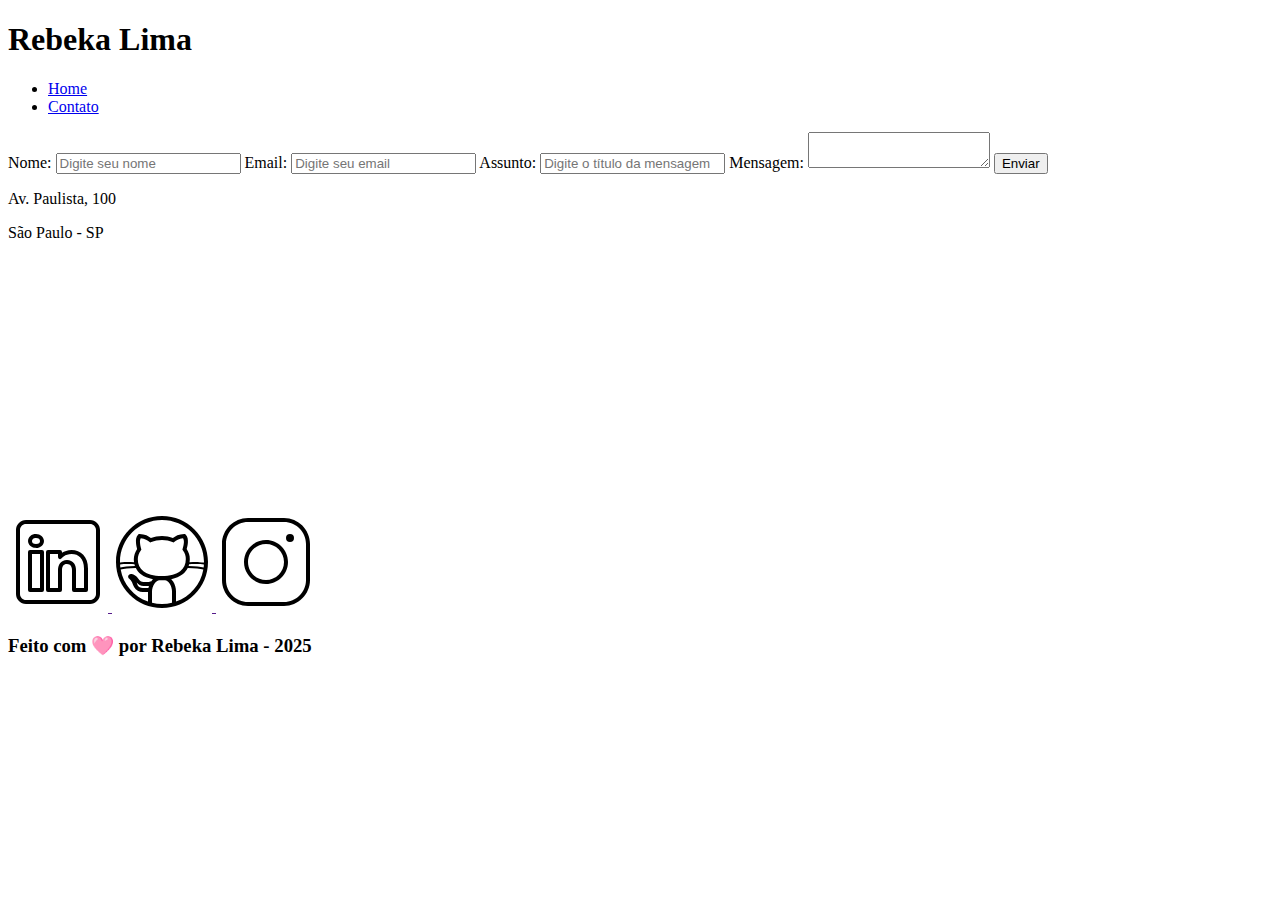
==== contato.html @ 1dfd0d63 "Estruturando HTML" ====
<!DOCTYPE html>
<html lang="pt-br">
	<head>
		<meta charset="UTF-8">
		<meta name="viewport" content="width=device-width, initial-scale=1.0">
		<meta name="description" content="Projeto Portfólio">
		<meta name="author" content="Generation Brasil">
		<meta name="keywords" content="HTML, CSS, JavaScript">
		<title>Meu Perfil</title>
	</head>
	<body>
		<header>
			<div id="header_content">
				<div id="titulo">
					<h1>Rebeka Lima</h1>
				</div>

				<div id="menu">
					<nav>
						<ul id="menu">
							<li>
								<a href="index.html"> Home </a>
							</li>
							<li>
								<a href="contato.html"> Contato </a>
							</li>
						</ul>
					</nav>
				</div>
			</div>
		</header>

		<main>

             <section id="contact">

                <form action="#" method="submit" id="formulario">
					<label for="nome">Nome: </label>
					<input
						id="name"
						type="text"
						name="name"
						placeholder="Digite seu nome"
						required
					/>
					<span id="txtNome"></span>

					<label for="email">Email: </label>
					<input
						id="email"
						type="email"
						name="email"
						placeholder="Digite seu email"
						required
					/>
					<span id="txtEmail"></span>

					<label for="subject">Assunto: </label>
					<input
						id="subject"
						type="text"
						name="subject"
						placeholder="Digite o título da mensagem"
						required
					/>
					<span id="txtSubject"></span>

					<label for="message">Mensagem: </label>
					<textarea
						id="message"
						name="message"
						placeholder="Digite sua mensagem"
						required
					>
					</textarea>

					<button type="submit">Enviar</button>
				</form>

                <article id="mapa">
                    
                    <p>Av. Paulista, 100</p>
	                    <p>São Paulo - SP</p>

                    <iframe
                        src="https://www.google.com/maps/embed?pb=!1m18!1m12!1m3!1d3657.106696296001!2d-46.65390548535577!3d-23.564611167596592!2m3!1f0!2f0!3f0!3m2!1i1024!2i768!4f13.1!3m3!1m2!1s0x94ce59c7f481fd9f%3A0x9982bfde4df54830!2sAv.%20Paulista%2C%201000%20-%20Bela%20Vista%2C%20S%C3%A3o%20Paulo%20-%20SP%2C%2001310-100!5e0!3m2!1spt-BR!2sbr!4v1594056507065!5m2!1spt-BR!2sbr"
                        width="400"
                        height="250"
                        frameborder="0"
                        style="border: 0"
                        allowfullscreen=""
                        aria-hidden="false"
                        tabindex="0"
                        id="mapa"
                        >
	                </iframe>

                </article>
                
            </section>

		</main>



		<footer>

            <section id="redes_sociais">

                    <a href="">
                        <img src="assets/img/linkedin.svg" alt="LinkedIn" />
                    </a>
                    <a href="">
                        <img src="assets/img/github.svg" alt="Github" />
                    </a>
                    <a href="">
                        <img src="assets/img/instagram.svg" alt="Instagram" />
                    </a>

            </section>

			<h3>
				Feito com 🩷 por Rebeka Lima - 2025
			</h3>

		</footer>
	</body>
</html>
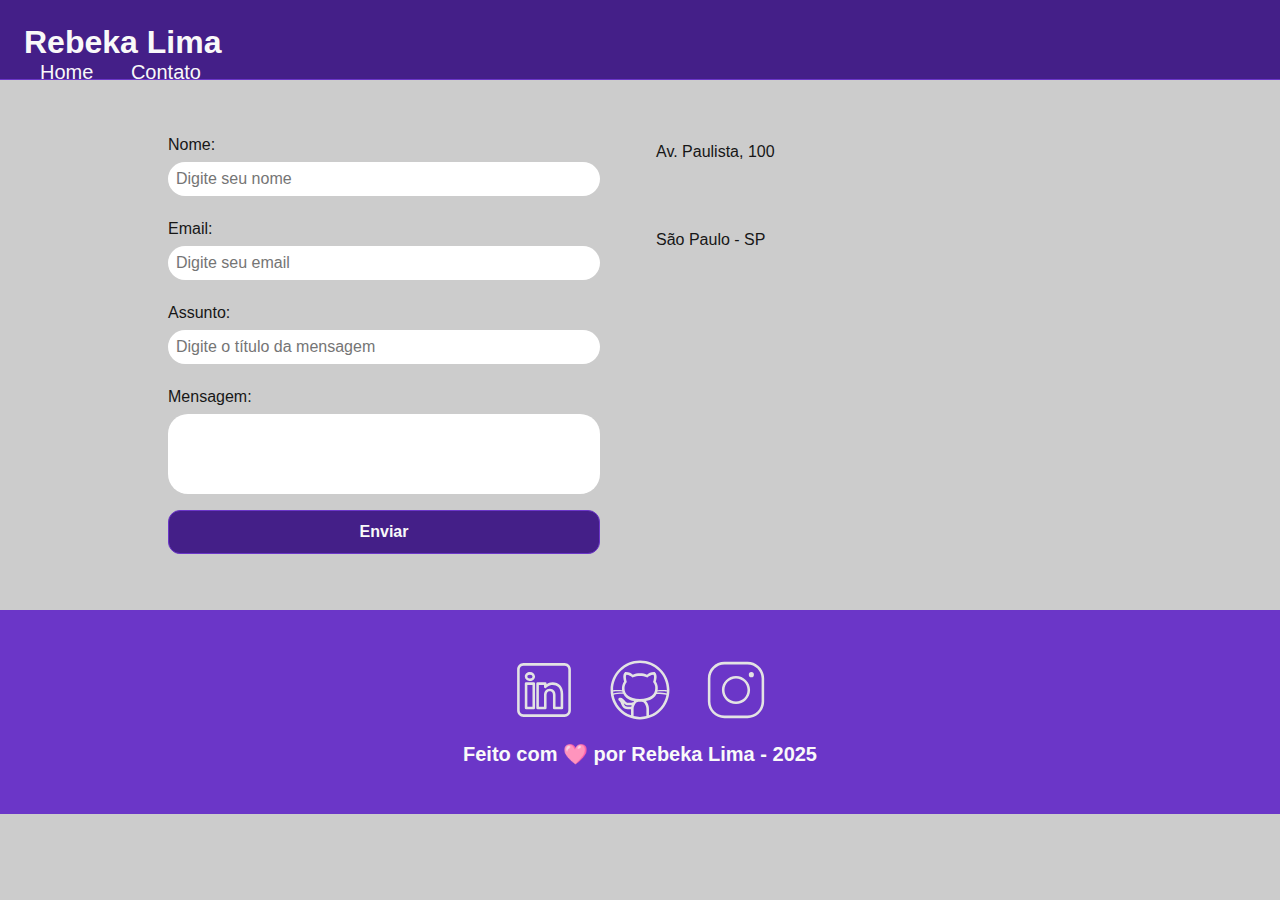
==== commit 3c18e8ac: "Estilização CSS" ====
--- a/contato.html
+++ b/contato.html
@@ -6,6 +6,7 @@
 		<meta name="description" content="Projeto Portfólio">
 		<meta name="author" content="Generation Brasil">
 		<meta name="keywords" content="HTML, CSS, JavaScript">
+		<link rel="stylesheet" href="./assets/img/css/style.css">
 		<title>Meu Perfil</title>
 	</head>
 	<body>
@@ -32,7 +33,7 @@
 
 		<main>
 
-             <section id="contact">
+             <section id="contact" class="flex">
 
                 <form action="#" method="submit" id="formulario">
 					<label for="nome">Nome: </label>
@@ -77,7 +78,7 @@
 					<button type="submit">Enviar</button>
 				</form>
 
-                <article id="mapa">
+                <article id="mapa" class="flex_start">
                     
                     <p>Av. Paulista, 100</p>
 	                    <p>São Paulo - SP</p>
@@ -103,18 +104,18 @@
 
 
 
-		<footer>
+		<footer class ="flex">
 
             <section id="redes_sociais">
 
                     <a href="">
-                        <img src="assets/img/linkedin.svg" alt="LinkedIn" />
+                        <img src="assets/img/linkedin.svg" alt="LinkedIn" class="social_icon"/>
                     </a>
                     <a href="">
-                        <img src="assets/img/github.svg" alt="Github" />
+                        <img src="assets/img/github.svg" alt="Github" class="social_icon"/>
                     </a>
                     <a href="">
-                        <img src="assets/img/instagram.svg" alt="Instagram" />
+                        <img src="assets/img/instagram.svg" alt="Instagram" class="social_icon"/>
                     </a>
 
             </section>
--- a/assets/img/css/style.css
+++ b/assets/img/css/style.css
@@ -0,0 +1,230 @@
+*{
+    margin: 0;
+    padding: 0;
+    box-sizing: border-box;
+    text-decoration: none;
+    outline: none;
+    font-weight: 400;
+    font-family: sans-serif;
+}
+
+:root{
+    --purple-200: #9a7bd1;
+    --purple-500: #6b36c8;
+    --purple-800: #441f88;
+
+    --black-800: #171717;
+
+    --gray-200:#cccccc;
+    --gray-400: #505861;
+
+    --white: #f9f9f9;
+}
+
+html{
+    width: 100%;
+    height: 100vh;
+}
+
+body{
+    background: var(--gray-200);
+    color: var(--black-800);
+}
+
+h1{
+    color: var(--white);
+    font-size: 2rem;
+    font-weight: 700;
+}
+
+h2{
+    padding: 1rem;
+    color: var(--black-800);
+    font-size: 1.5rem;
+    font-weight: 600;
+    text-align: left;
+}
+
+h3{
+    padding: 1rem;
+    color: var(--white);
+    font-size: 1.25rem;
+    font-weight: 700;
+    text-align: center;
+}
+
+p{
+    font-size: 1rem;
+    line-height: 1.5rem;
+    text-align: justify;
+    padding: 0.5rem 0;
+}
+
+.flex {
+    display: flex;
+    justify-content: center;
+    align-items: center;
+}
+
+.flex_start {
+    display: flex;
+    justify-content: flex-start;
+}
+
+#header_content{
+    height: 80px;
+    position: sticky;
+    top: 0;
+    width: 100%;
+    justify-content: space-between;
+    padding: 24px;
+    background-color: var(--purple-800);
+    border-bottom: 1px  solid var(--purple-500);
+}
+
+#menu li {
+    display: inline;
+    padding: 1rem;
+}
+
+#menu li a{
+    text-decoration: none;
+    color: var(--white);
+    font-size: 20px;
+}
+
+#menu li a:hover {
+    color: var(--purple-200);
+    /*text-decoration: underline;*/
+}
+
+#about{
+    flex-direction: column;
+    margin: 2rem auto;
+    width: 90%;
+}
+
+#conteudo{
+    flex-direction: row;
+    gap: 2rem;
+}
+
+.img_profile{
+    width: 200px;
+}
+
+#video{
+    flex-direction: column;
+    margin: 2rem auto;
+    width: 90%;
+}
+
+footer{
+    flex-direction: column;
+    margin: 0;
+    padding: 2rem;
+    color: var(--white);
+    background-color: var(--purple-500);
+    font-weight: bold;
+    text-align: center;
+}
+
+#redes_sociais{
+    display: flex;
+    justify-content: space-evenly;
+    margin: 1rem 0 0 0;
+    width: 320px;
+}
+
+.social_icon {
+    width: 4rem;
+    height: 4rem;
+    filter: brightness(0) 
+            saturate(100%) 
+            invert(100%) 
+            sepia(0%) 
+            saturate(7457%) 
+            hue-rotate(23deg) 
+            brightness(95%) 
+            contrast(87%);
+}
+
+.social_icon:hover {  
+    filter: brightness(0) 
+            saturate(100%) 
+            invert(65%) 
+            sepia(59%) 
+            saturate(2437%) 
+            hue-rotate(213deg) 
+            brightness(86%) 
+            contrast(88%);
+}
+
+#contact{
+    flex-direction: row;
+    gap: 2rem;
+ }
+
+form {
+    display: flex;
+    flex-direction: column;
+    width: 480px;
+    margin: 2rem 0;
+    padding: 1.5rem;
+    border: none;
+}
+
+form label {
+    font-size: 1rem;
+    text-align: left;
+    font-weight: 500;
+}
+
+form input,
+textarea {
+    margin: 0.5rem 0 1rem;
+    padding: 0.5rem;
+    border-radius: 1.25rem;
+    border: none;
+    width: 100%;
+    font-size: 1rem;
+}
+
+textarea {
+    resize: none;
+    height: 5rem;
+}
+
+form span{
+    margin: 0 0 0.5rem 0.75rem;
+    font-size: 0.75rem;
+    line-height: 1rem;
+    color: red;
+}
+
+form button {
+    text-align: center;
+    padding: 0.75rem 2rem;
+    background: var(--purple-800);
+    border: 1px solid var(--purple-500);
+    color: var(--white);
+    border-radius: 0.75rem;
+    font-weight: 700;
+    font-size: 1rem;
+}
+
+form button:hover {
+    background: var(--purple-500);
+}
+
+#mapa{
+    width: 480px;
+    flex-direction: column;
+    gap: 3rem;
+}
+
+#endereco > p{
+    font-size: 1rem;
+    text-align: justify;
+    font-weight: 600;
+}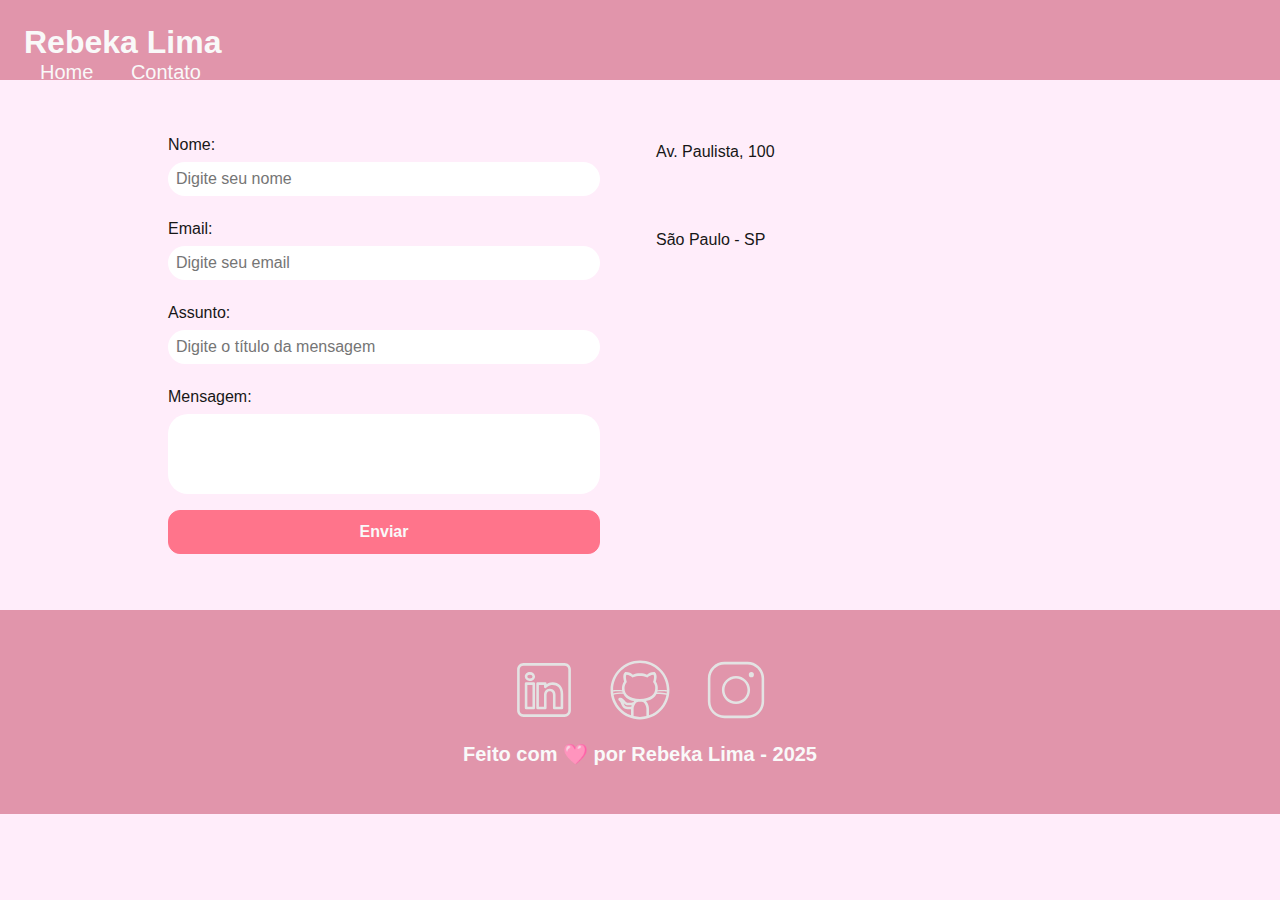
==== commit e5d1ae15: "Javascript" ====
--- a/contato.html
+++ b/contato.html
@@ -6,7 +6,7 @@
 		<meta name="description" content="Projeto Portfólio">
 		<meta name="author" content="Generation Brasil">
 		<meta name="keywords" content="HTML, CSS, JavaScript">
-		<link rel="stylesheet" href="./assets/img/css/style.css">
+		<link rel="stylesheet" href="./assets/css/style.css">
 		<title>Meu Perfil</title>
 	</head>
 	<body>
@@ -125,5 +125,9 @@
 			</h3>
 
 		</footer>
+
+		<!-- Script JavaScript-->
+		<script src="assets/js/script.js"></script>
+
 	</body>
 </html>
--- a/assets/css/style.css
+++ b/assets/css/style.css
@@ -0,0 +1,230 @@
+*{
+    margin: 0;
+    padding: 0;
+    box-sizing: border-box;
+    text-decoration: none;
+    outline: none;
+    font-weight: 400;
+    font-family: sans-serif;
+}
+
+:root{
+    --purple-200: #9a7bd1;
+    --purple-500: #6b36c8;
+    --purple-800: #441f88;
+
+    --black-800: #171717;
+
+    --gray-200:#cccccc;
+    --gray-400: #505861;
+
+    --white: #f9f9f9;
+}
+
+html{
+    width: 100%;
+    height: 100vh;
+}
+
+body{
+    background: #FFEDFA;
+    color: var(--black-800);
+}
+
+h1{
+    color: var(--white);
+    font-size: 2rem;
+    font-weight: 700;
+}
+
+h2{
+    padding: 1rem;
+    color: var(--black-800);
+    font-size: 1.5rem;
+    font-weight: 600;
+    text-align: left;
+}
+
+h3{
+    padding: 1rem;
+    color: var(--white);
+    font-size: 1.25rem;
+    font-weight: 700;
+    text-align: center;
+}
+
+p{
+    font-size: 1rem;
+    line-height: 1.5rem;
+    text-align: justify;
+    padding: 0.5rem 0;
+}
+
+.flex {
+    display: flex;
+    justify-content: center;
+    align-items: center;
+}
+
+.flex_start {
+    display: flex;
+    justify-content: flex-start;
+}
+
+#header_content{
+    height: 80px;
+    position: sticky;
+    top: 0;
+    width: 100%;
+    justify-content: space-between;
+    padding: 24px;
+    background-color: #E195AB;
+    border-bottom: 1px  solid #E195AB;
+}
+
+#menu li {
+    display: inline;
+    padding: 1rem;
+}
+
+#menu li a{
+    text-decoration: none;
+    color: var(--white);
+    font-size: 20px;
+}
+
+#menu li a:hover {
+    color: #DE3163;
+    /*text-decoration: underline;*/
+}
+
+#about{
+    flex-direction: column;
+    margin: 2rem auto;
+    width: 90%;
+}
+
+#conteudo{
+    flex-direction: row;
+    gap: 2rem;
+}
+
+.img_profile{
+    width: 200px;
+}
+
+#video{
+    flex-direction: column;
+    margin: 2rem auto;
+    width: 90%;
+}
+
+footer{
+    flex-direction: column;
+    margin: 0;
+    padding: 2rem;
+    color: var(--white);
+    background-color: #E195AB;
+    font-weight: bold;
+    text-align: center;
+}
+
+#redes_sociais{
+    display: flex;
+    justify-content: space-evenly;
+    margin: 1rem 0 0 0;
+    width: 320px;
+}
+
+.social_icon {
+    width: 4rem;
+    height: 4rem;
+    filter: brightness(0) 
+            saturate(100%) 
+            invert(100%) 
+            sepia(0%) 
+            saturate(7457%) 
+            hue-rotate(23deg) 
+            brightness(95%) 
+            contrast(87%);
+}
+
+.social_icon:hover {  
+    filter: brightness(0) 
+            saturate(100%) 
+            invert(65%) 
+            sepia(59%) 
+            saturate(2437%) 
+            hue-rotate(300deg) 
+            brightness(86%) 
+            contrast(88%);
+}
+
+#contact{
+    flex-direction: row;
+    gap: 2rem;
+ }
+
+form {
+    display: flex;
+    flex-direction: column;
+    width: 480px;
+    margin: 2rem 0;
+    padding: 1.5rem;
+    border: none;
+}
+
+form label {
+    font-size: 1rem;
+    text-align: left;
+    font-weight: 500;
+}
+
+form input,
+textarea {
+    margin: 0.5rem 0 1rem;
+    padding: 0.5rem;
+    border-radius: 1.25rem;
+    border: none;
+    width: 100%;
+    font-size: 1rem;
+}
+
+textarea {
+    resize: none;
+    height: 5rem;
+}
+
+form span{
+    margin: 0 0 0.5rem 0.75rem;
+    font-size: 0.75rem;
+    line-height: 1rem;
+    color: red;
+}
+
+form button {
+    text-align: center;
+    padding: 0.75rem 2rem;
+    background: #FF748B;
+    border: 1px solid #FF748B;
+    color: var(--white);
+    border-radius: 0.75rem;
+    font-weight: 700;
+    font-size: 1rem;
+}
+
+form button:hover {
+    background: #f25771;
+}
+
+#mapa{
+    width: 480px;
+    flex-direction: column;
+    gap: 3rem;
+}
+
+#endereco > p{
+    font-size: 1rem;
+    text-align: justify;
+    font-weight: 600;
+}